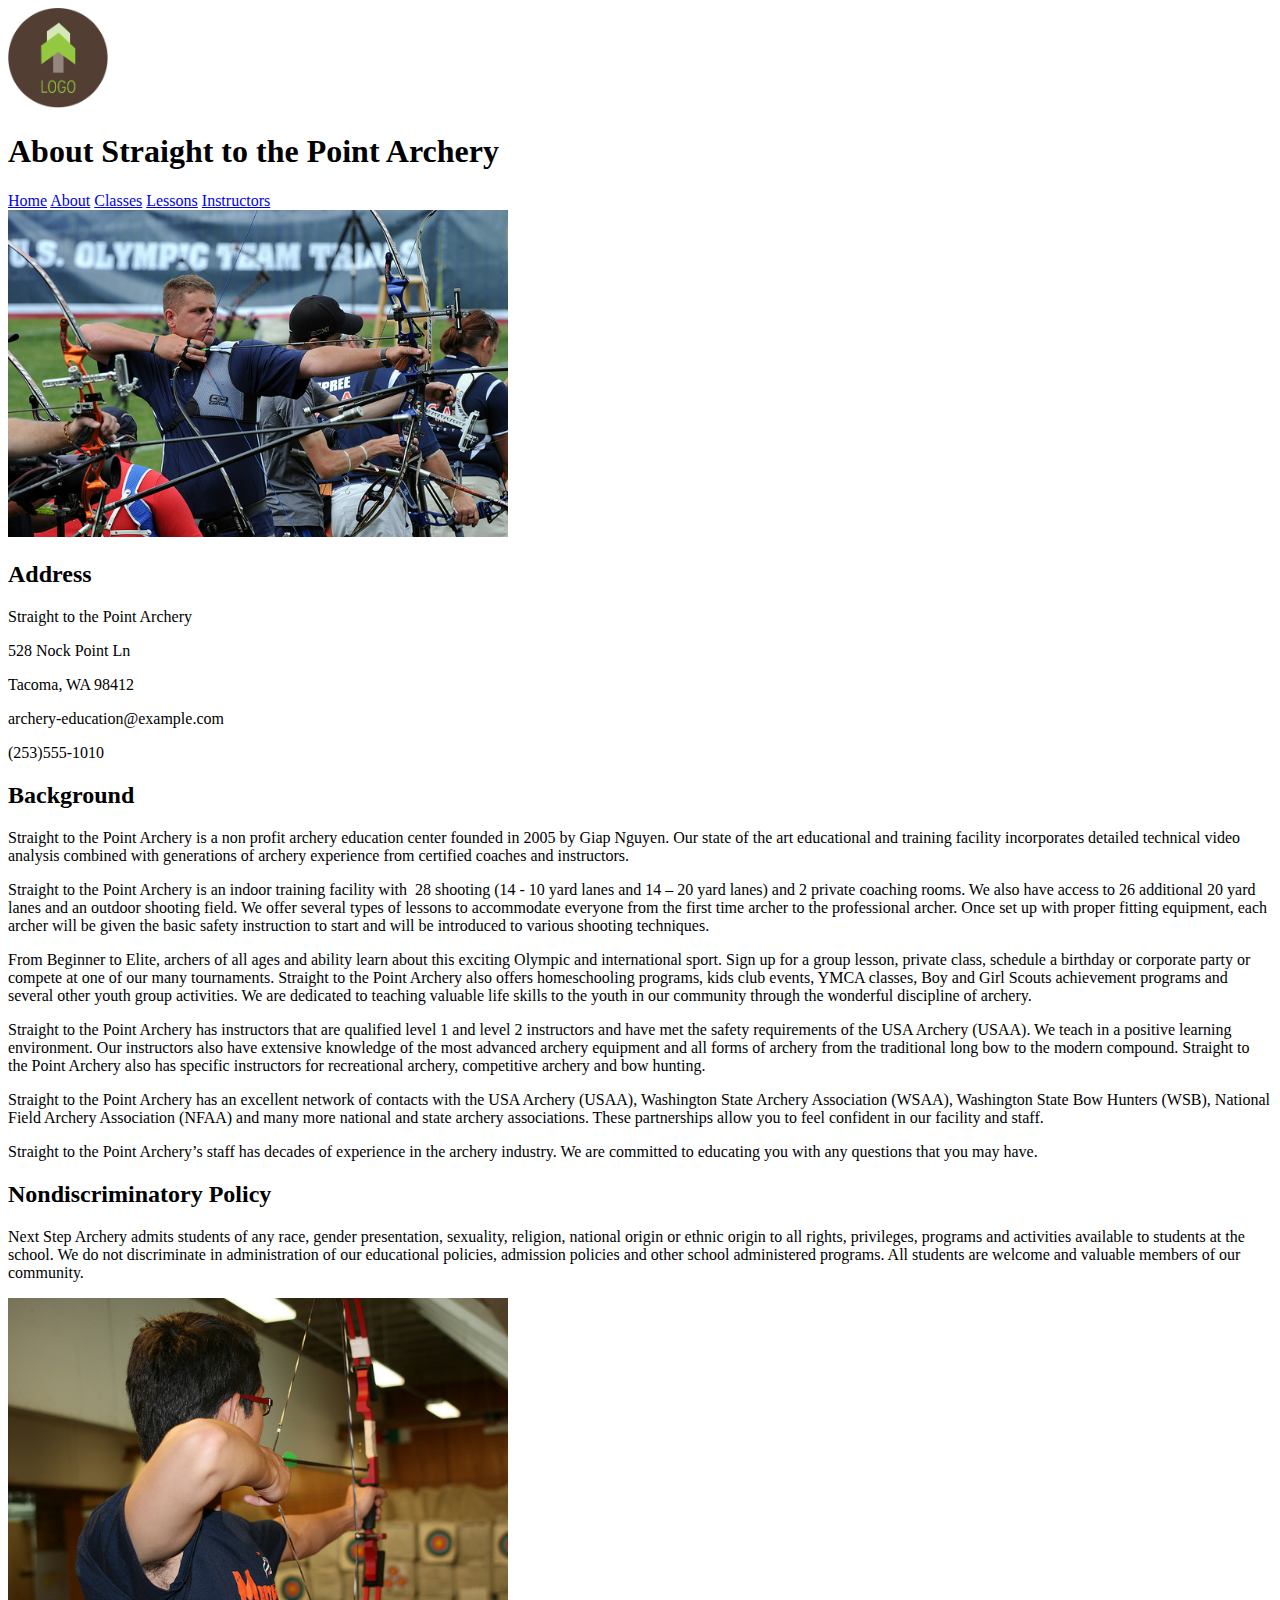
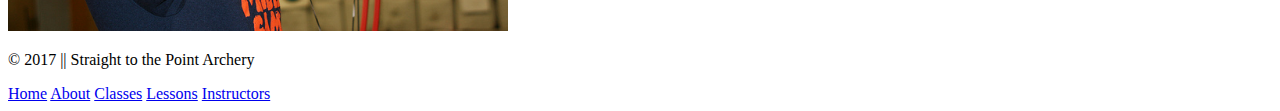
==== about.html @ a4ebd8fe "Resize pics, add style guide" ====
<!DOCTYPE html>
<html lang="en">
<head>
  <meta charset="UTF-8">
  <title>About</title>
  <link rel="stylesheet" type="text/css" href="styles/main.css">
</head>
<body>
  <header>
    <img src="images/logo.jpg" alt="Logo" width="100">
    <h1>About Straight to the Point Archery</h1>
    <nav>
      <a href="index.html">Home</a>
      <a href="about.html">About</a>
      <a href="classes.html">Classes</a>
      <a href="privatelessons.html">Lessons</a>
      <a href="instructors.html">Instructors</a>
    </nav>
  </header>

  <article>
    <img src="images/students-competing.jpg" alt="Students competing" width="500">

    <h2>Address</h2>
    <p>
      Straight to the Point Archery
    </p>
    <p>
      528 Nock Point Ln
    </p>
    <p>
      Tacoma, WA 98412
    </p>
    <p>
      archery-education@example.com
    </p>
    <p>
      (253)555-1010
    </p>
    
    <h2>Background</h2>
    <p>
      Straight to the Point Archery is a non profit archery education center founded in 2005 by Giap Nguyen.
      Our state of the art educational and training facility incorporates detailed technical video analysis combined with generations of archery experience from certified coaches and instructors.
    </p>
    <p>
      Straight to the Point Archery is an indoor training facility with  28 shooting (14 - 10 yard lanes and 14 – 20 yard lanes) and 2 private coaching rooms.
      We also have access to 26 additional 20 yard lanes and an outdoor shooting field.
      We offer several types of lessons to accommodate everyone from the first time archer to the professional archer.
      Once set up with proper fitting equipment, each archer will be given the basic safety instruction to start and will be introduced to various shooting techniques.
    </p>
    <p>
      From Beginner to Elite, archers of all ages and ability learn about this exciting Olympic and international sport.
      Sign up for a group lesson, private class, schedule a birthday or corporate party or compete at one of our many tournaments.
      Straight to the Point Archery also offers homeschooling programs, kids club events, YMCA classes, Boy and Girl Scouts achievement programs and several other youth group activities.
      We are dedicated to teaching valuable life skills to the youth in our community through the wonderful discipline of archery.
    </p>
    <p>
      Straight to the Point Archery has instructors that are qualified level 1 and level 2 instructors and have met the safety requirements of the USA Archery (USAA).
      We teach in a positive learning environment.
      Our instructors also have extensive knowledge of the most advanced archery equipment and all forms of archery from the traditional long bow to the modern compound.
      Straight to the Point Archery also has specific instructors for recreational archery, competitive archery and bow hunting.
    </p>
    <p>
      Straight to the Point Archery has an excellent network of contacts with the USA Archery (USAA), Washington State Archery Association (WSAA), Washington State Bow Hunters (WSB), National Field Archery Association (NFAA) and many more national and state archery associations.
      These partnerships allow you to feel confident in our facility and staff.
    </p>
    <p>
      Straight to the Point Archery’s staff has decades of experience in the archery industry.
      We are committed to educating you with any questions that you may have.
    </p>
    
    <h2>Nondiscriminatory Policy</h2>
    <p>
      Next Step Archery admits students of any race, gender presentation, sexuality, religion, national origin or ethnic origin to all rights, privileges, programs and activities available to students at the school.
      We do not discriminate in administration of our educational policies, admission policies and other school administered programs.
      All students are welcome and valuable members of our community. 
    </p>
    
    <img src="images/lesson2.jpg" alt="Lesson photo 2" width="500">

  </article>

  <footer>
    <p>&copy; 2017 || Straight to the Point Archery</p>
    <nav>
      <a href="index.html">Home</a>
      <a href="about.html">About</a>
      <a href="classes.html">Classes</a>
      <a href="privatelessons.html">Lessons</a>
      <a href="instructors.html">Instructors</a>
    </nav>
  </footer>
</body>
</html>
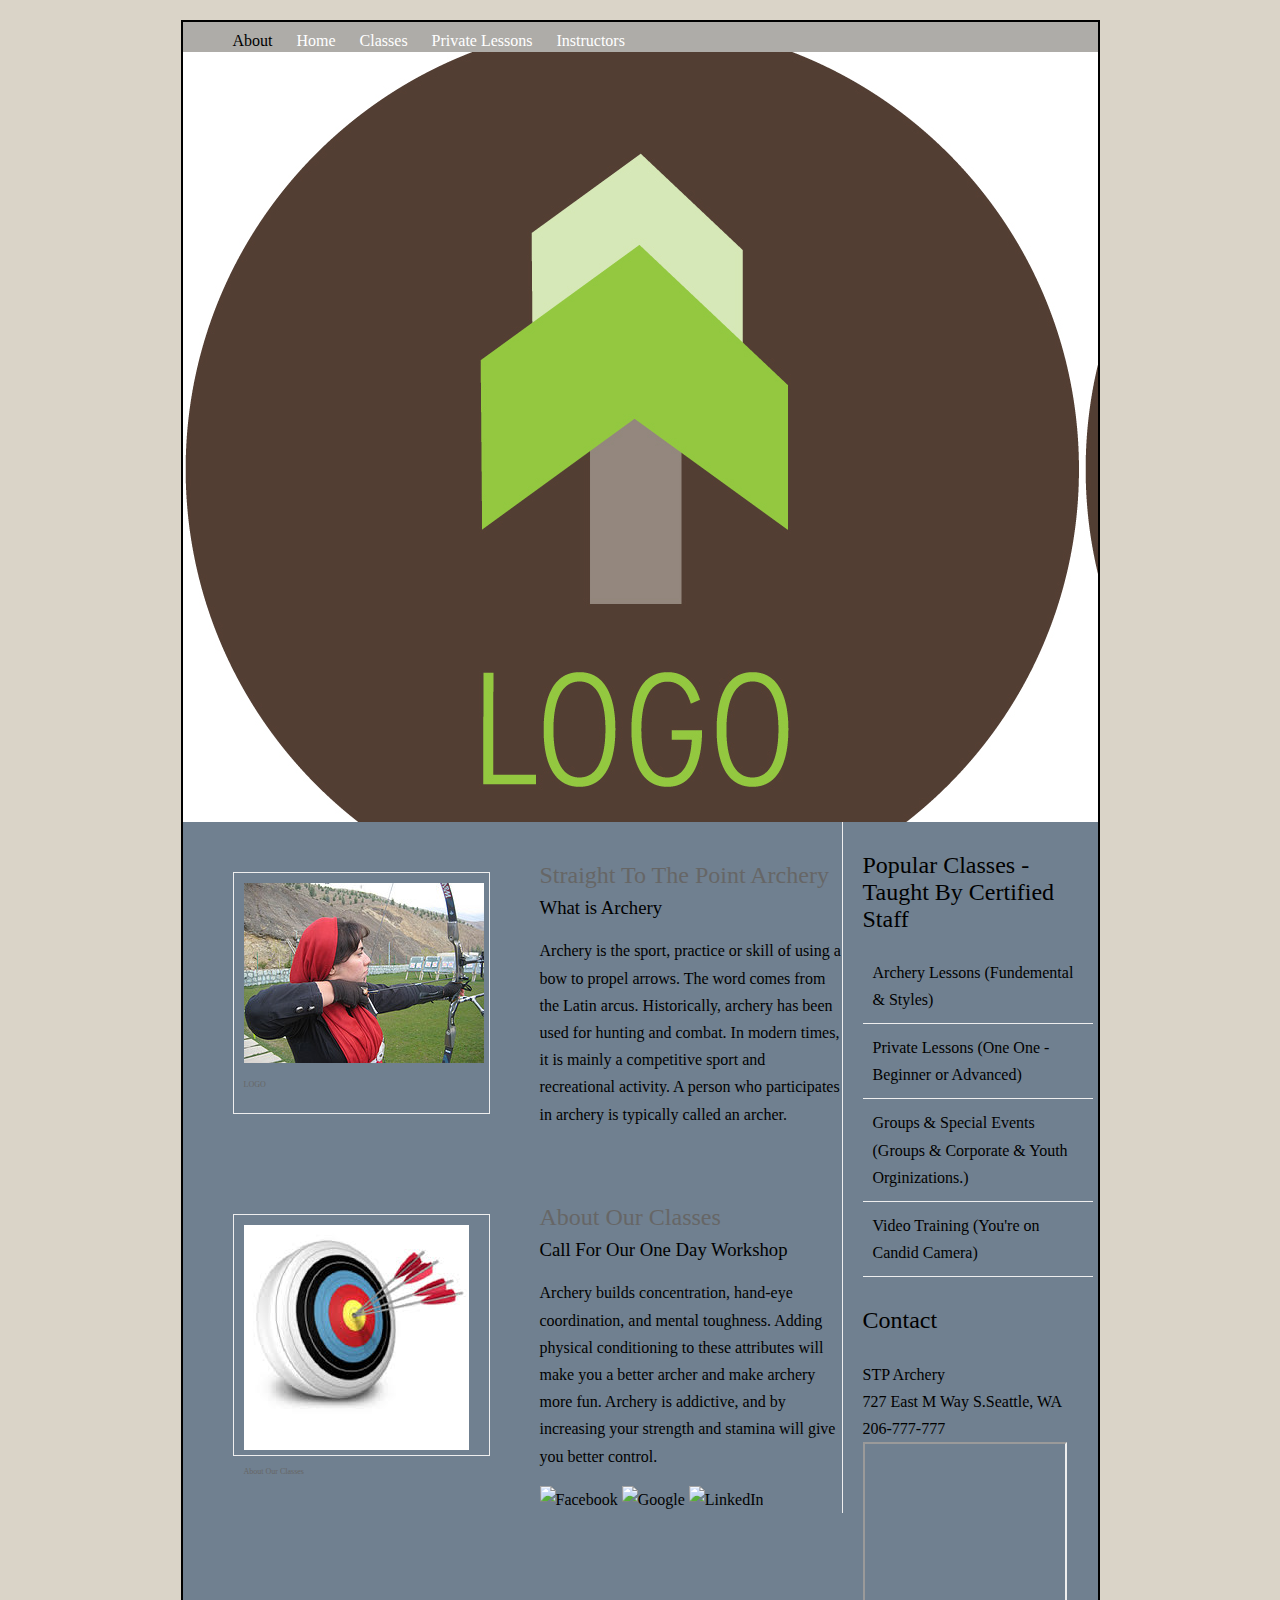
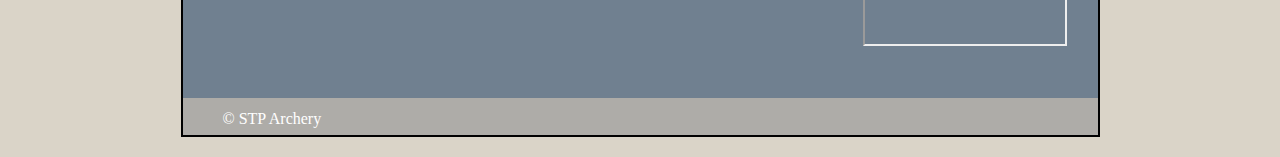
==== commit f8591d95: "updated the about page" ====
--- a/about.html
+++ b/about.html
@@ -1,95 +1,202 @@
 <!DOCTYPE html>
-<html lang="en">
-<head>
-  <meta charset="UTF-8">
-  <title>About</title>
-  <link rel="stylesheet" type="text/css" href="styles/main.css">
-</head>
-<body>
-  <header>
-    <img src="images/logo.jpg" alt="Logo" width="100">
-    <h1>About Straight to the Point Archery</h1>
-    <nav>
-      <a href="index.html">Home</a>
-      <a href="about.html">About</a>
-      <a href="classes.html">Classes</a>
-      <a href="privatelessons.html">Lessons</a>
-      <a href="instructors.html">Instructors</a>
-    </nav>
-  </header>
-
-  <article>
-    <img src="images/students-competing.jpg" alt="Students competing" width="500">
-
-    <h2>Address</h2>
-    <p>
-      Straight to the Point Archery
-    </p>
-    <p>
-      528 Nock Point Ln
-    </p>
-    <p>
-      Tacoma, WA 98412
-    </p>
-    <p>
-      archery-education@example.com
-    </p>
-    <p>
-      (253)555-1010
-    </p>
-    
-    <h2>Background</h2>
-    <p>
-      Straight to the Point Archery is a non profit archery education center founded in 2005 by Giap Nguyen.
-      Our state of the art educational and training facility incorporates detailed technical video analysis combined with generations of archery experience from certified coaches and instructors.
-    </p>
-    <p>
-      Straight to the Point Archery is an indoor training facility with  28 shooting (14 - 10 yard lanes and 14 – 20 yard lanes) and 2 private coaching rooms.
-      We also have access to 26 additional 20 yard lanes and an outdoor shooting field.
-      We offer several types of lessons to accommodate everyone from the first time archer to the professional archer.
-      Once set up with proper fitting equipment, each archer will be given the basic safety instruction to start and will be introduced to various shooting techniques.
-    </p>
-    <p>
-      From Beginner to Elite, archers of all ages and ability learn about this exciting Olympic and international sport.
-      Sign up for a group lesson, private class, schedule a birthday or corporate party or compete at one of our many tournaments.
-      Straight to the Point Archery also offers homeschooling programs, kids club events, YMCA classes, Boy and Girl Scouts achievement programs and several other youth group activities.
-      We are dedicated to teaching valuable life skills to the youth in our community through the wonderful discipline of archery.
-    </p>
-    <p>
-      Straight to the Point Archery has instructors that are qualified level 1 and level 2 instructors and have met the safety requirements of the USA Archery (USAA).
-      We teach in a positive learning environment.
-      Our instructors also have extensive knowledge of the most advanced archery equipment and all forms of archery from the traditional long bow to the modern compound.
-      Straight to the Point Archery also has specific instructors for recreational archery, competitive archery and bow hunting.
-    </p>
-    <p>
-      Straight to the Point Archery has an excellent network of contacts with the USA Archery (USAA), Washington State Archery Association (WSAA), Washington State Bow Hunters (WSB), National Field Archery Association (NFAA) and many more national and state archery associations.
-      These partnerships allow you to feel confident in our facility and staff.
-    </p>
-    <p>
-      Straight to the Point Archery’s staff has decades of experience in the archery industry.
-      We are committed to educating you with any questions that you may have.
-    </p>
-    
-    <h2>Nondiscriminatory Policy</h2>
-    <p>
-      Next Step Archery admits students of any race, gender presentation, sexuality, religion, national origin or ethnic origin to all rights, privileges, programs and activities available to students at the school.
-      We do not discriminate in administration of our educational policies, admission policies and other school administered programs.
-      All students are welcome and valuable members of our community. 
-    </p>
-    
-    <img src="images/lesson2.jpg" alt="Lesson photo 2" width="500">
-
-  </article>
-
-  <footer>
-    <p>&copy; 2017 || Straight to the Point Archery</p>
-    <nav>
-      <a href="index.html">Home</a>
-      <a href="about.html">About</a>
-      <a href="classes.html">Classes</a>
-      <a href="privatelessons.html">Lessons</a>
-      <a href="instructors.html">Instructors</a>
-    </nav>
-  </footer>
-</body>
-</html>
+<html>
+	<head>
+		<title>HTML5 About </title>
+		<style type="text/css">
+			header, section, footer, aside, nav, article, figure, figcaption {
+				display: block;}
+			body {
+				color: #666666;
+				background-color: #dad4c8;
+				
+				background-position: center;
+				font-family: Georgia, Times, serif;
+				line-height: 1.7em;
+				margin: 0px;}
+			.wrapper {
+				width: 915px;
+				margin: 20px auto 20px auto;
+				border: 2px solid #000000;
+				background-color: 	#708090;}
+			
+			
+			header {
+				width: auto;
+				height: 800px;
+				
+				background-image: url("images/logo.jpg");
+				}
+			
+			p { color:#000000 }
+			
+			
+			h1 {
+				text-indent: -9999px;
+				width: 940px;
+				height: 130px;
+				margin: 0px;}
+			nav, footer {
+				clear: both;
+				color: #ffffff;
+				background-color: #aeaca8;
+				height: 30px;}
+			nav ul {
+				margin: 0px;
+				padding: 5px 0px 5px 50px;}
+			nav li {
+				display: inline;
+				margin-right: 20px;}
+			nav li a {
+				color: #ffffff;}
+			nav li a:hover, nav li a.current {
+				color: #000000;}
+			section.courses {
+				float: left;
+				width: 659px;
+				border-right: 1px solid #eeeeee;}
+			article {
+				clear: both;
+				overflow: auto;
+				width: 100%;}
+			hgroup {
+				margin-top: 40px;}
+			figure {
+				float: left;
+				width: 235px;
+				height: 220px;
+				padding: 10px;
+				margin: 50px;
+				border: 1px solid #eeeeee;}
+			figcaption {
+				font-size: 50%;
+				text-align: left;}
+			aside {
+				width: 230px;
+				float: left;
+				padding: 0px 0px 0px 20px;}
+			aside section a {
+				display: block;
+				padding: 10px;
+				border-bottom: 1px solid #eeeeee;}
+			aside section a:hover {
+				color: #000000;
+				background-color: #efefef;}
+			a {
+				color: #000000;
+				text-decoration: none;}
+			h1, h2, h3 {
+				font-weight: normal;}
+			h2 {
+				margin: 10px 0px 5px 0px;
+				padding: 0px;}
+			h3 {
+				margin: 0px 0px 10px 0px;
+				color: #000000;}
+			aside h2 {
+				padding: 20px 0px 10px 0px;
+				color: #000000;}
+			footer {
+				font-size: 100%;
+				padding: 7px 10px 0px 40px;}
+		</style>
+		
+		<script src="http://html5shiv.googlecode.com/svn/trunk/html5.js"></script>
+		
+	</head>
+	<body>
+		<div class="wrapper">
+			<header>
+				<nav>
+					<ul>
+						<li><a href="" class="current">About</a></li>
+						<li><a href="index.html">Home</a></li>
+						<li><a href="classes.html">Classes</a></li>
+						<li><a href="privatelessons.html">Private Lessons</a></li>
+						<li><a href="instructors.html">Instructors</a></li>
+					</ul>
+				</nav>
+			</header>
+			<section class="courses">
+				<article>
+					<figure>
+						
+						
+					<img src="images/amy-smith-instructor.jpg" alt="amy" />
+
+				
+					
+						<figcaption>LOGO</figcaption>
+					</figure>
+					<hgroup>
+						<h2>Straight To The Point Archery</h2>
+						<h3>What is Archery</h3>
+					</hgroup>
+					<p>   Archery is the sport, practice or skill of using a bow to propel arrows. The word comes from the Latin arcus. Historically, archery has been used for hunting and combat. In modern times, it is mainly a competitive sport and recreational activity. A person who participates in archery is typically called an archer.</p>
+				</article>    
+				<article>
+					<figure>
+						<img src="images/target.jpg" alt="target" />
+						<figcaption>About Our Classes</figcaption>
+					</figure>
+					<hgroup>
+						<h2>About Our Classes</h2>
+						<h3>Call For Our One Day Workshop</h3>
+					</hgroup>
+					<p>   Archery builds concentration, hand-eye coordination, and mental toughness. Adding physical conditioning to these attributes will make you a better archer and make archery more fun.
+						Archery is addictive, and by increasing your strength and stamina will give you better control.</p>
+									
+					<!-- Facebook -->
+
+					<a href="http://www.facebook.com/sharer.php?u=https://simplesharebuttons.com" target="_blank">
+						<img src="https://simplesharebuttons.com/images/somacro/facebook.png" alt="Facebook" />
+					</a>
+
+								<!-- Google+ -->
+
+					<a href="https://plus.google.com/share?url=https://simplesharebuttons.com" target="_blank">
+
+					<img src="https://simplesharebuttons.com/images/somacro/google.png" alt="Google" />
+
+					</a>
+								<!-- LinkedIn -->
+
+					<a href="http://www.linkedin.com/shareArticle?mini=true&amp;url=https://simplesharebuttons.com" target="_blank">
+
+					<img src="https://simplesharebuttons.com/images/somacro/linkedin.png" alt="LinkedIn" />
+
+					</a>
+				
+				</article>    
+			</section>
+			<aside>
+				<section class="popular-Classes">
+					<h2>Popular Classes - Taught By Certified Staff</h2>
+					<a href="">Archery Lessons (Fundemental & Styles)</a>
+					<a href="">Private Lessons (One One - Beginner or Advanced)</a>
+					<a href="">Groups & Special Events (Groups & Corporate & Youth Orginizations.)</a>
+					<a href="">Video Training (You're on Candid Camera)</a>
+				</section>
+				<section class="contact-details">
+					<h2>Contact</h2>
+					<p>STP Archery<br />
+						727 East M Way S.Seattle, WA 
+						206-777-777<br />
+					
+					<iframe src="https://www.google.com/maps/embed?pb=!1m18!1m12!1m3!1d43086.37397309853!2d-122.31384661386426!3d47.550306635313724!2m3!1f0!2f0!3f0!3m2!1i1024!2i768!4f13.1!3m3!1m2!1s0x5490418b1a531ff9%3A0x75896ca9d8228814!2sE+Marginal+Way+S%2C+Washington!5e0!3m2!1sen!2sus!4v1512533317559" width="200" height="200" frameborder="1" style="border:2" allowfullscreen></iframe>
+					
+						  </br>
+						  
+						<br></p>			
+			
+				
+				
+				</section>
+			</aside>
+			<footer>
+					
+		
+				&copy; STP Archery
+			</footer>
+		</div><!-- .wrapper -->
+	</body>
+</html>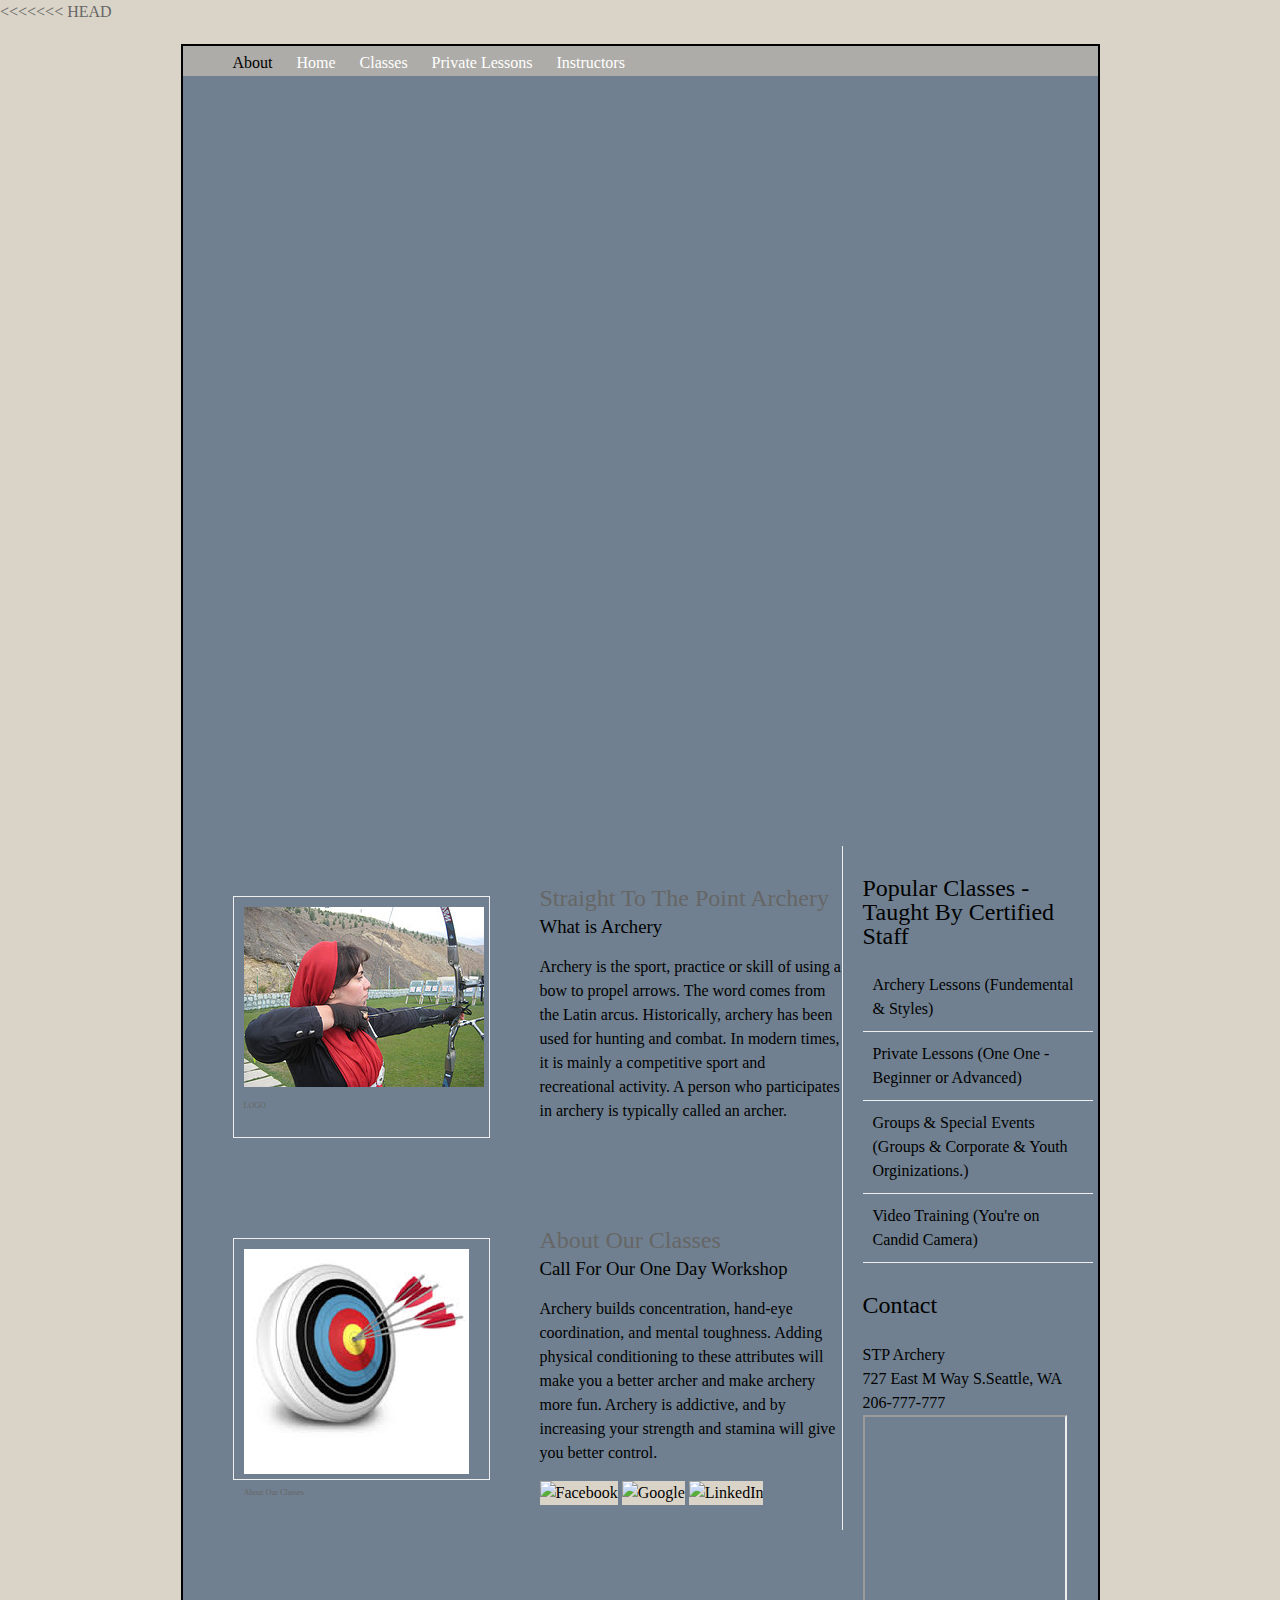
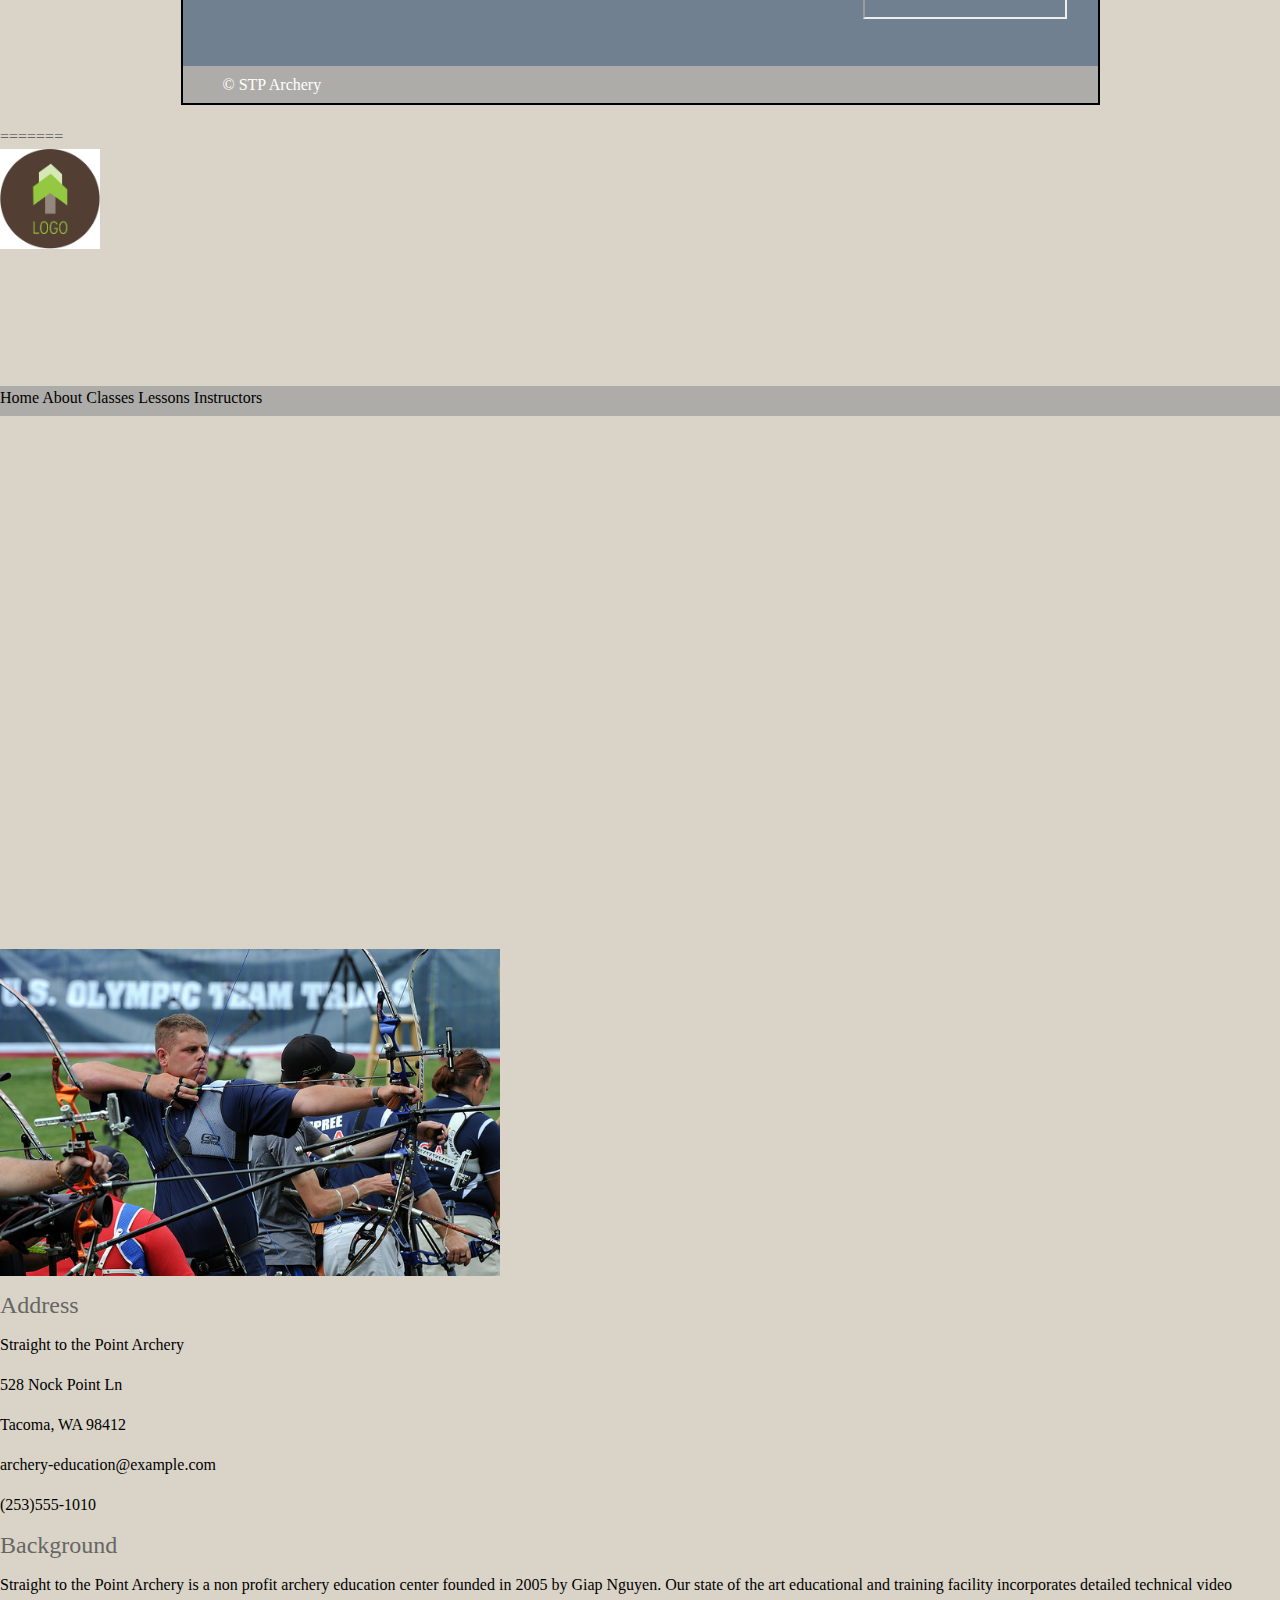
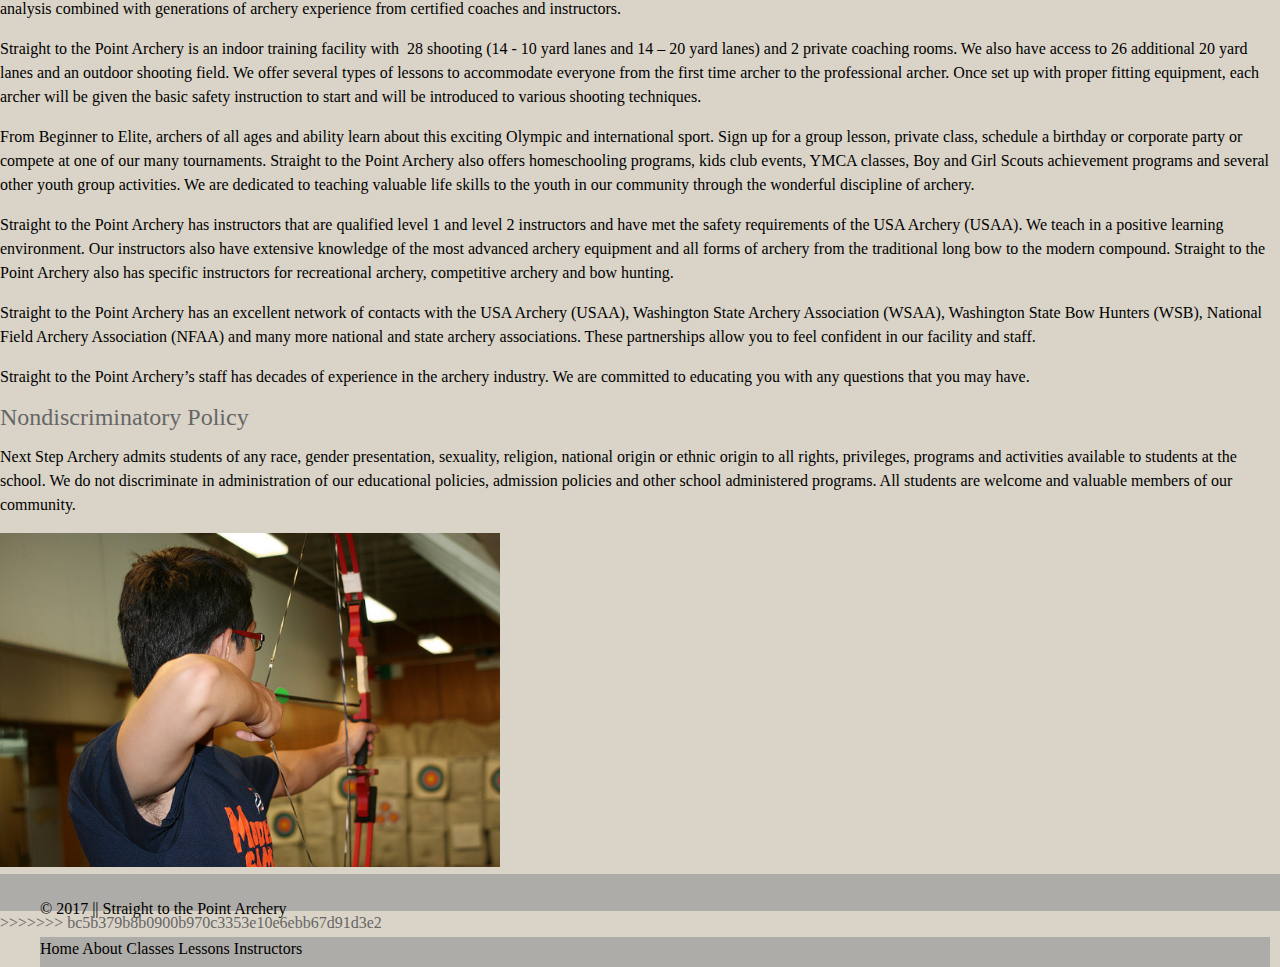
==== commit c5a035ae: "update file" ====
--- a/about.html
+++ b/about.html
@@ -1,4 +1,5 @@
 <!DOCTYPE html>
+<<<<<<< HEAD
 <html>
 	<head>
 		<title>HTML5 About </title>
@@ -199,4 +200,100 @@
 			</footer>
 		</div><!-- .wrapper -->
 	</body>
-</html>+</html>
+=======
+<html lang="en">
+<head>
+  <meta charset="UTF-8">
+  <title>About</title>
+  <link rel="stylesheet" type="text/css" href="styles/main.css">
+</head>
+<body>
+  <header>
+    <img src="images/logo.jpg" alt="Logo" width="100">
+    <h1>About Straight to the Point Archery</h1>
+    <nav>
+      <a href="index.html">Home</a>
+      <a href="about.html">About</a>
+      <a href="classes.html">Classes</a>
+      <a href="privatelessons.html">Lessons</a>
+      <a href="instructors.html">Instructors</a>
+    </nav>
+  </header>
+
+  <article>
+    <img src="images/students-competing.jpg" alt="Students competing" width="500">
+
+    <h2>Address</h2>
+    <p>
+      Straight to the Point Archery
+    </p>
+    <p>
+      528 Nock Point Ln
+    </p>
+    <p>
+      Tacoma, WA 98412
+    </p>
+    <p>
+      archery-education@example.com
+    </p>
+    <p>
+      (253)555-1010
+    </p>
+    
+    <h2>Background</h2>
+    <p>
+      Straight to the Point Archery is a non profit archery education center founded in 2005 by Giap Nguyen.
+      Our state of the art educational and training facility incorporates detailed technical video analysis combined with generations of archery experience from certified coaches and instructors.
+    </p>
+    <p>
+      Straight to the Point Archery is an indoor training facility with  28 shooting (14 - 10 yard lanes and 14 – 20 yard lanes) and 2 private coaching rooms.
+      We also have access to 26 additional 20 yard lanes and an outdoor shooting field.
+      We offer several types of lessons to accommodate everyone from the first time archer to the professional archer.
+      Once set up with proper fitting equipment, each archer will be given the basic safety instruction to start and will be introduced to various shooting techniques.
+    </p>
+    <p>
+      From Beginner to Elite, archers of all ages and ability learn about this exciting Olympic and international sport.
+      Sign up for a group lesson, private class, schedule a birthday or corporate party or compete at one of our many tournaments.
+      Straight to the Point Archery also offers homeschooling programs, kids club events, YMCA classes, Boy and Girl Scouts achievement programs and several other youth group activities.
+      We are dedicated to teaching valuable life skills to the youth in our community through the wonderful discipline of archery.
+    </p>
+    <p>
+      Straight to the Point Archery has instructors that are qualified level 1 and level 2 instructors and have met the safety requirements of the USA Archery (USAA).
+      We teach in a positive learning environment.
+      Our instructors also have extensive knowledge of the most advanced archery equipment and all forms of archery from the traditional long bow to the modern compound.
+      Straight to the Point Archery also has specific instructors for recreational archery, competitive archery and bow hunting.
+    </p>
+    <p>
+      Straight to the Point Archery has an excellent network of contacts with the USA Archery (USAA), Washington State Archery Association (WSAA), Washington State Bow Hunters (WSB), National Field Archery Association (NFAA) and many more national and state archery associations.
+      These partnerships allow you to feel confident in our facility and staff.
+    </p>
+    <p>
+      Straight to the Point Archery’s staff has decades of experience in the archery industry.
+      We are committed to educating you with any questions that you may have.
+    </p>
+    
+    <h2>Nondiscriminatory Policy</h2>
+    <p>
+      Next Step Archery admits students of any race, gender presentation, sexuality, religion, national origin or ethnic origin to all rights, privileges, programs and activities available to students at the school.
+      We do not discriminate in administration of our educational policies, admission policies and other school administered programs.
+      All students are welcome and valuable members of our community. 
+    </p>
+    
+    <img src="images/lesson2.jpg" alt="Lesson photo 2" width="500">
+
+  </article>
+
+  <footer>
+    <p>&copy; 2017 || Straight to the Point Archery</p>
+    <nav>
+      <a href="index.html">Home</a>
+      <a href="about.html">About</a>
+      <a href="classes.html">Classes</a>
+      <a href="privatelessons.html">Lessons</a>
+      <a href="instructors.html">Instructors</a>
+    </nav>
+  </footer>
+</body>
+</html>
+>>>>>>> bc5b379b8b0900b970c3353e10e6ebb67d91d3e2
--- a/styles/main.css
+++ b/styles/main.css
@@ -0,0 +1,159 @@
+/**
+David 's works : move Walt 's style guide to main.css page
+**/
+
+/** main style that will affect to all the page **/
+header, section, footer, aside, nav, article, figure, figcaption 
+{
+    display: block;
+}
+
+body 
+{
+  color: #666666;
+  background-color: #dad4c8;
+  background-position: center;
+  font-family: Georgia, Times, serif;
+  line-height: 1.5em;
+  margin: 0px;}
+
+.wrapper 
+{
+  width: 915px;
+  margin: 20px auto 20px auto;
+  border: 2px solid #000000;
+  background-color: 	#708090;
+}
+
+header 
+{
+  background-image: url("images/logo.jpg");
+}
+			
+p 
+{ 
+  color:#000000 
+}
+			
+h1 {
+  text-indent: -9999px;
+  width: 940px;
+  height: 130px;
+  margin: 0px;
+}
+nav, footer 
+{
+  clear: both;
+  color: #ffffff;
+  background-color: #aeaca8;
+  height: 30px;
+}
+
+nav ul 
+{
+  margin: 0px;
+  padding: 5px 0px 5px 50px;
+}
+nav li 
+{
+  display: inline;
+  margin-right: 20px;
+}
+			
+nav li a 
+{
+  color: #ffffff;
+}
+
+nav li a:hover, nav li a.current 
+{
+   color: #000000;
+}
+
+section.courses 
+{
+   float: left;
+   width: 659px;
+   border-right: 1px solid #eeeeee;
+}
+			
+article {
+   clear: both;
+   overflow: auto;
+   width: 100%;
+}
+			
+hgroup {
+   margin-top: 40px;
+}
+			
+figure {
+   float: left;
+   width: 235px;
+   height: 220px;
+   padding: 10px;
+   margin: 50px;
+   border: 1px solid #eeeeee;
+}
+
+figcaption {
+   font-size: 50%;
+   text-align: left;
+}
+
+aside {
+   width: 230px;
+   float: left;
+   padding: 0px 0px 0px 20px;
+}
+
+aside section a {		
+  display: block;
+  padding: 10px;
+  border-bottom: 1px solid #eeeeee;
+}
+
+aside section a:hover {
+  color: #000000;
+  background-color: #efefef;
+}
+
+a {
+  color: #000000;
+  text-decoration: none;
+}
+
+h1, h2, h3 {
+  font-weight: normal;
+}
+
+h2 {
+  margin: 10px 0px 5px 0px;
+  padding: 0px;
+}
+
+h3 {
+ margin: 0px 0px 10px 0px;
+ color: #000000;
+}
+
+aside h2 {
+  padding: 20px 0px 10px 0px;
+  color: #000000;
+}
+			
+footer {
+  font-size: 100%;
+  padding: 7px 10px 0px 40px;
+} 
+
+/**add image background color**/
+img {
+  background-color:#dad4c8 ;
+}
+
+
+
+
+
+
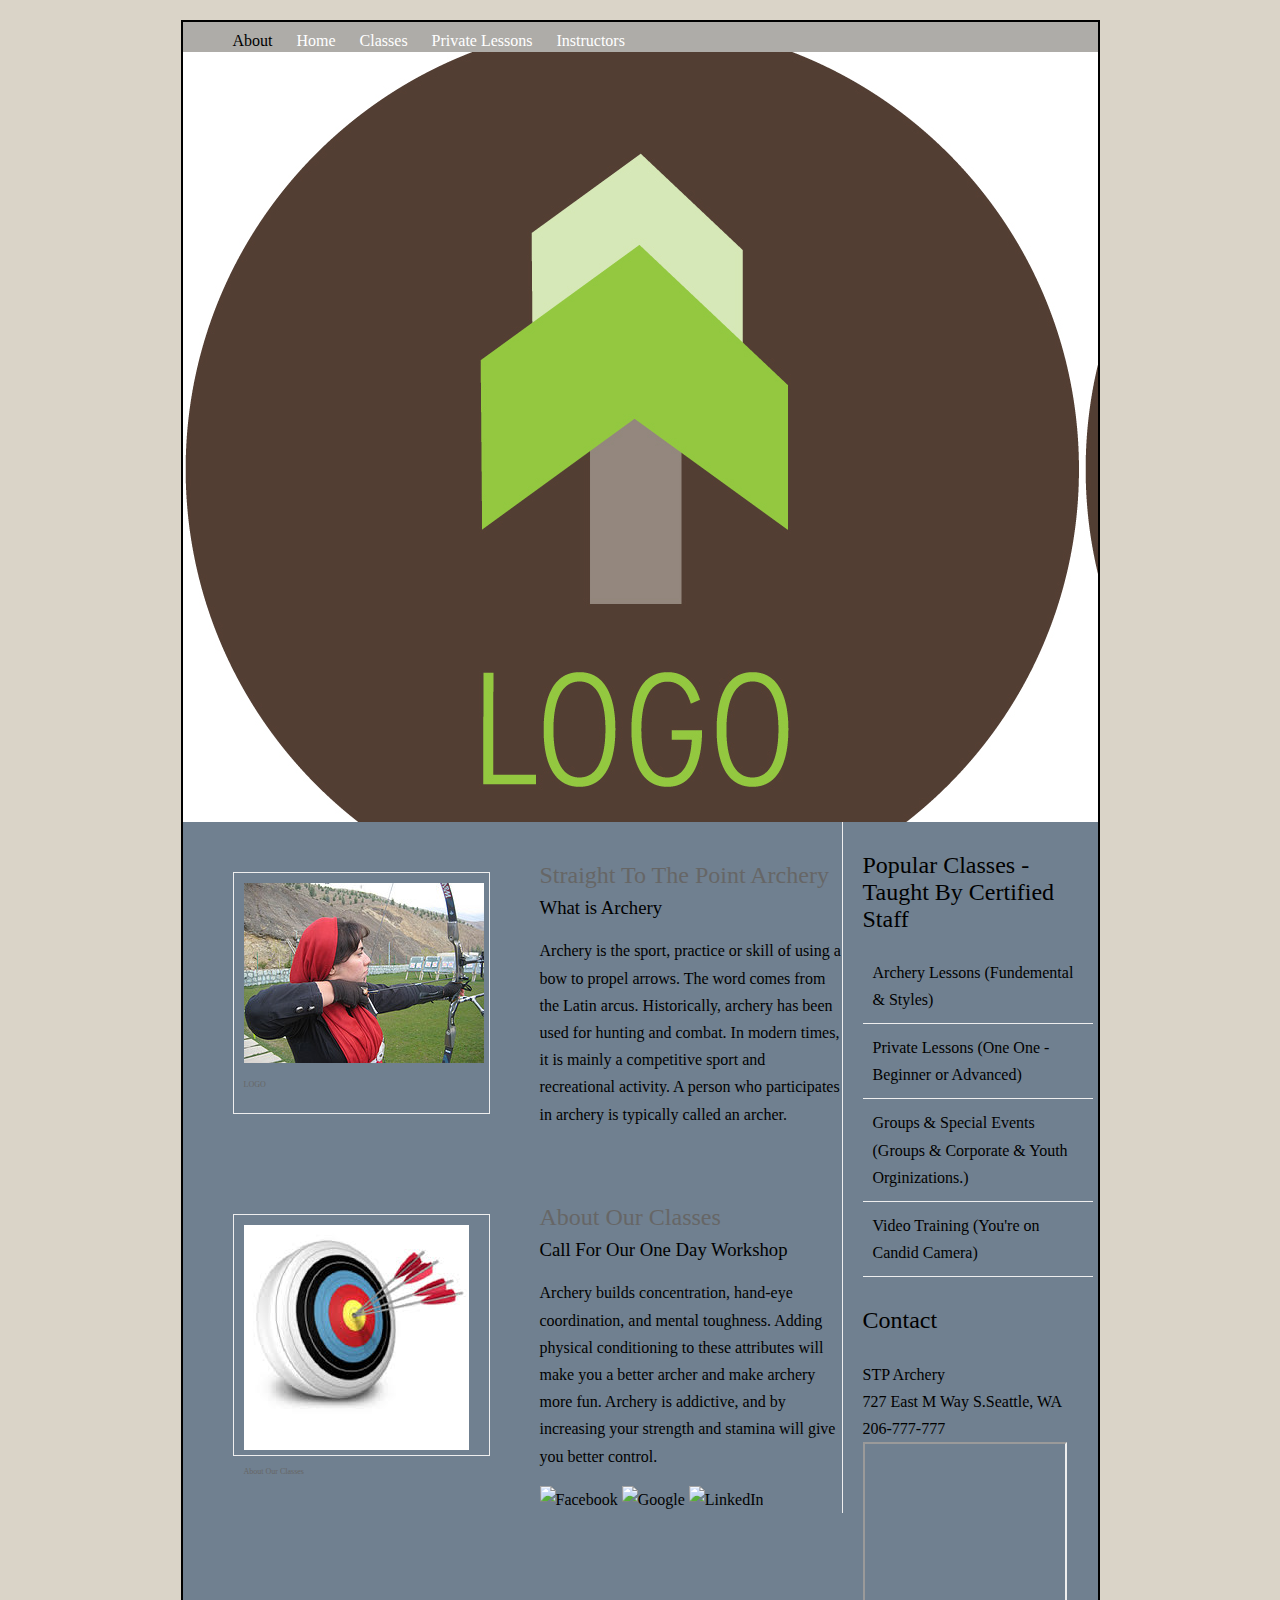
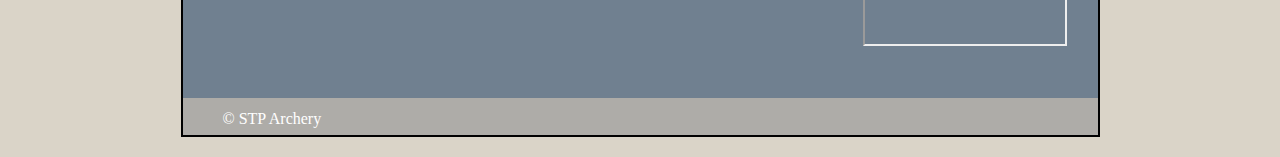
==== commit 86fdfe8e: "Resolve merge conflict, deleted bottom verison of file" ====
--- a/about.html
+++ b/about.html
@@ -1,5 +1,4 @@
 <!DOCTYPE html>
-<<<<<<< HEAD
 <html>
 	<head>
 		<title>HTML5 About </title>
@@ -201,99 +200,3 @@
 		</div><!-- .wrapper -->
 	</body>
 </html>
-=======
-<html lang="en">
-<head>
-  <meta charset="UTF-8">
-  <title>About</title>
-  <link rel="stylesheet" type="text/css" href="styles/main.css">
-</head>
-<body>
-  <header>
-    <img src="images/logo.jpg" alt="Logo" width="100">
-    <h1>About Straight to the Point Archery</h1>
-    <nav>
-      <a href="index.html">Home</a>
-      <a href="about.html">About</a>
-      <a href="classes.html">Classes</a>
-      <a href="privatelessons.html">Lessons</a>
-      <a href="instructors.html">Instructors</a>
-    </nav>
-  </header>
-
-  <article>
-    <img src="images/students-competing.jpg" alt="Students competing" width="500">
-
-    <h2>Address</h2>
-    <p>
-      Straight to the Point Archery
-    </p>
-    <p>
-      528 Nock Point Ln
-    </p>
-    <p>
-      Tacoma, WA 98412
-    </p>
-    <p>
-      archery-education@example.com
-    </p>
-    <p>
-      (253)555-1010
-    </p>
-    
-    <h2>Background</h2>
-    <p>
-      Straight to the Point Archery is a non profit archery education center founded in 2005 by Giap Nguyen.
-      Our state of the art educational and training facility incorporates detailed technical video analysis combined with generations of archery experience from certified coaches and instructors.
-    </p>
-    <p>
-      Straight to the Point Archery is an indoor training facility with  28 shooting (14 - 10 yard lanes and 14 – 20 yard lanes) and 2 private coaching rooms.
-      We also have access to 26 additional 20 yard lanes and an outdoor shooting field.
-      We offer several types of lessons to accommodate everyone from the first time archer to the professional archer.
-      Once set up with proper fitting equipment, each archer will be given the basic safety instruction to start and will be introduced to various shooting techniques.
-    </p>
-    <p>
-      From Beginner to Elite, archers of all ages and ability learn about this exciting Olympic and international sport.
-      Sign up for a group lesson, private class, schedule a birthday or corporate party or compete at one of our many tournaments.
-      Straight to the Point Archery also offers homeschooling programs, kids club events, YMCA classes, Boy and Girl Scouts achievement programs and several other youth group activities.
-      We are dedicated to teaching valuable life skills to the youth in our community through the wonderful discipline of archery.
-    </p>
-    <p>
-      Straight to the Point Archery has instructors that are qualified level 1 and level 2 instructors and have met the safety requirements of the USA Archery (USAA).
-      We teach in a positive learning environment.
-      Our instructors also have extensive knowledge of the most advanced archery equipment and all forms of archery from the traditional long bow to the modern compound.
-      Straight to the Point Archery also has specific instructors for recreational archery, competitive archery and bow hunting.
-    </p>
-    <p>
-      Straight to the Point Archery has an excellent network of contacts with the USA Archery (USAA), Washington State Archery Association (WSAA), Washington State Bow Hunters (WSB), National Field Archery Association (NFAA) and many more national and state archery associations.
-      These partnerships allow you to feel confident in our facility and staff.
-    </p>
-    <p>
-      Straight to the Point Archery’s staff has decades of experience in the archery industry.
-      We are committed to educating you with any questions that you may have.
-    </p>
-    
-    <h2>Nondiscriminatory Policy</h2>
-    <p>
-      Next Step Archery admits students of any race, gender presentation, sexuality, religion, national origin or ethnic origin to all rights, privileges, programs and activities available to students at the school.
-      We do not discriminate in administration of our educational policies, admission policies and other school administered programs.
-      All students are welcome and valuable members of our community. 
-    </p>
-    
-    <img src="images/lesson2.jpg" alt="Lesson photo 2" width="500">
-
-  </article>
-
-  <footer>
-    <p>&copy; 2017 || Straight to the Point Archery</p>
-    <nav>
-      <a href="index.html">Home</a>
-      <a href="about.html">About</a>
-      <a href="classes.html">Classes</a>
-      <a href="privatelessons.html">Lessons</a>
-      <a href="instructors.html">Instructors</a>
-    </nav>
-  </footer>
-</body>
-</html>
->>>>>>> bc5b379b8b0900b970c3353e10e6ebb67d91d3e2
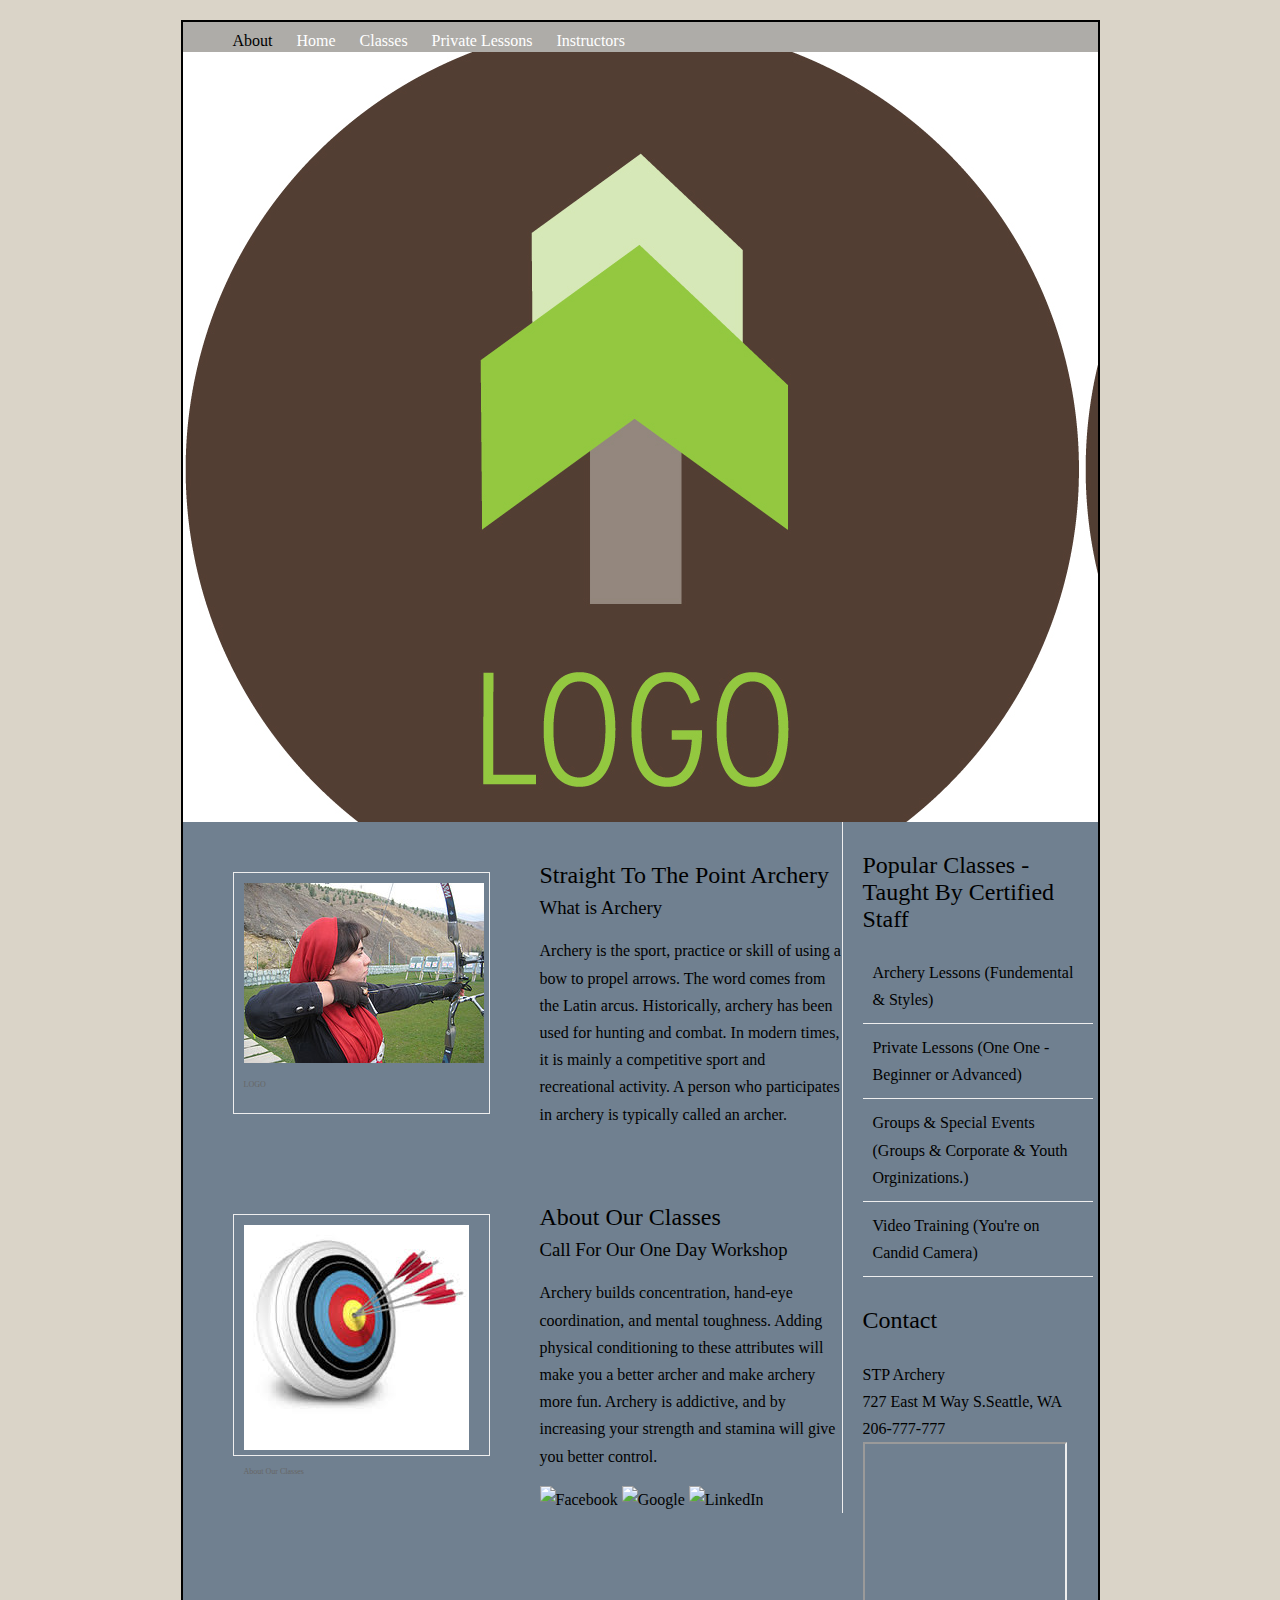
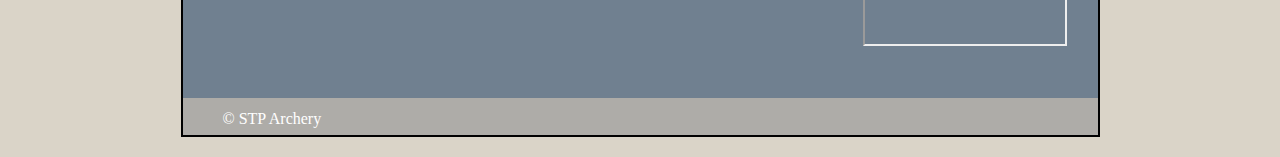
==== commit 56944ccc: "updated the about page" ====
--- a/about.html
+++ b/about.html
@@ -1,10 +1,13 @@
 <!DOCTYPE html>
+
 <html>
 	<head>
 		<title>HTML5 About </title>
 		<style type="text/css">
-			header, section, footer, aside, nav, article, figure, figcaption {
-				display: block;}
+		header, section, footer, aside, nav, article, figure, figcaption {
+				display: block;
+				
+				}
 			body {
 				color: #666666;
 				background-color: #dad4c8;
@@ -20,18 +23,15 @@
 				background-color: 	#708090;}
 			
 			
-			header {
-				width: auto;
-				height: 800px;
-				
-				background-image: url("images/logo.jpg");
+			
+			header {width: auto;
+					height: 800px;
+					background-image: url("images/logo.jpg");
 				}
 			
 			p { color:#000000 }
 			
-			
-			h1 {
-				text-indent: -9999px;
+			h1 {text-indent: -9999px;
 				width: 940px;
 				height: 130px;
 				margin: 0px;}
@@ -85,7 +85,8 @@
 				color: #000000;
 				text-decoration: none;}
 			h1, h2, h3 {
-				font-weight: normal;}
+				font-weight: normal;
+				color: #000000}
 			h2 {
 				margin: 10px 0px 5px 0px;
 				padding: 0px;}
@@ -98,6 +99,7 @@
 			footer {
 				font-size: 100%;
 				padding: 7px 10px 0px 40px;}
+		
 		</style>
 		
 		<script src="http://html5shiv.googlecode.com/svn/trunk/html5.js"></script>
@@ -187,9 +189,6 @@
 						  </br>
 						  
 						<br></p>			
-			
-				
-				
 				</section>
 			</aside>
 			<footer>
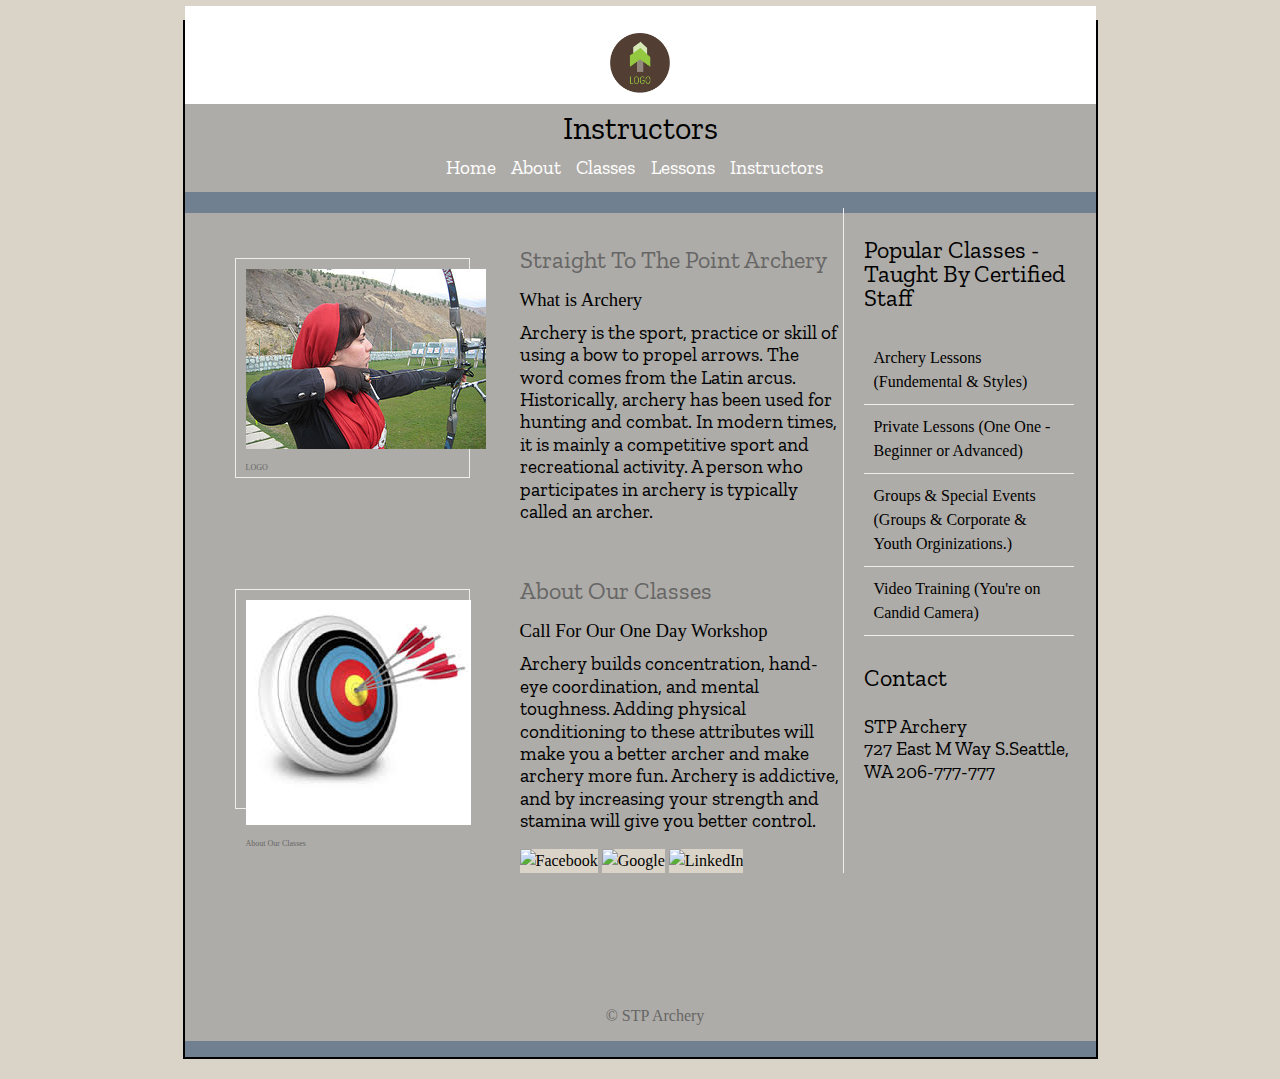
==== commit db39f5bc: "s" ====
--- a/about.html
+++ b/about.html
@@ -1,127 +1,33 @@
 <!DOCTYPE html>
-
 <html>
 	<head>
 		<title>HTML5 About </title>
-		<style type="text/css">
-		header, section, footer, aside, nav, article, figure, figcaption {
-				display: block;
-				
-				}
-			body {
-				color: #666666;
-				background-color: #dad4c8;
-				
-				background-position: center;
-				font-family: Georgia, Times, serif;
-				line-height: 1.7em;
-				margin: 0px;}
-			.wrapper {
-				width: 915px;
-				margin: 20px auto 20px auto;
-				border: 2px solid #000000;
-				background-color: 	#708090;}
-			
-			
-			
-			header {width: auto;
-					height: 800px;
-					background-image: url("images/logo.jpg");
-				}
-			
-			p { color:#000000 }
-			
-			h1 {text-indent: -9999px;
-				width: 940px;
-				height: 130px;
-				margin: 0px;}
-			nav, footer {
-				clear: both;
-				color: #ffffff;
-				background-color: #aeaca8;
-				height: 30px;}
-			nav ul {
-				margin: 0px;
-				padding: 5px 0px 5px 50px;}
-			nav li {
-				display: inline;
-				margin-right: 20px;}
-			nav li a {
-				color: #ffffff;}
-			nav li a:hover, nav li a.current {
-				color: #000000;}
-			section.courses {
-				float: left;
-				width: 659px;
-				border-right: 1px solid #eeeeee;}
-			article {
-				clear: both;
-				overflow: auto;
-				width: 100%;}
-			hgroup {
-				margin-top: 40px;}
-			figure {
-				float: left;
-				width: 235px;
-				height: 220px;
-				padding: 10px;
-				margin: 50px;
-				border: 1px solid #eeeeee;}
-			figcaption {
-				font-size: 50%;
-				text-align: left;}
-			aside {
-				width: 230px;
-				float: left;
-				padding: 0px 0px 0px 20px;}
-			aside section a {
-				display: block;
-				padding: 10px;
-				border-bottom: 1px solid #eeeeee;}
-			aside section a:hover {
-				color: #000000;
-				background-color: #efefef;}
-			a {
-				color: #000000;
-				text-decoration: none;}
-			h1, h2, h3 {
-				font-weight: normal;
-				color: #000000}
-			h2 {
-				margin: 10px 0px 5px 0px;
-				padding: 0px;}
-			h3 {
-				margin: 0px 0px 10px 0px;
-				color: #000000;}
-			aside h2 {
-				padding: 20px 0px 10px 0px;
-				color: #000000;}
-			footer {
-				font-size: 100%;
-				padding: 7px 10px 0px 40px;}
-		
-		</style>
-		
+        <link rel="stylesheet" type="text/css" href="styles/meyer-reset.css">
+        <link rel="stylesheet" type="text/css" href="https://fonts.googleapis.com/css?family=Zilla%20Slab">	
 		<script src="http://html5shiv.googlecode.com/svn/trunk/html5.js"></script>
-		
+		<link rel="stylesheet" type="text/css" href="styles/main.css">
 	</head>
 	<body>
 		<div class="wrapper">
-			<header>
-				<nav>
-					<ul>
-						<li><a href="" class="current">About</a></li>
-						<li><a href="index.html">Home</a></li>
-						<li><a href="classes.html">Classes</a></li>
-						<li><a href="privatelessons.html">Private Lessons</a></li>
-						<li><a href="instructors.html">Instructors</a></li>
-					</ul>
-				</nav>
-			</header>
+          <header class="logo">
+                <a href="index.html">
+                  <img src="images/logo.jpg" alt="Logo" width="60" class="navlogo">
+                </a>
+              </header>
+
+              <header>
+                <h1>Instructors</h1>
+                <nav>
+                  <a href="index.html">Home</a>
+                  <a href="about.html">About</a>
+                  <a href="classes.html">Classes</a>
+                  <a href="privatelessons.html">Lessons</a>
+                  <a href="instructors.html">Instructors</a>
+                </nav>
+              </header>
 			<section class="courses">
 				<article>
-					<figure>
-						
+					<figure>					
 						
 					<img src="images/amy-smith-instructor.jpg" alt="amy" />
 
@@ -184,15 +90,11 @@
 						727 East M Way S.Seattle, WA 
 						206-777-777<br />
 					
-					<iframe src="https://www.google.com/maps/embed?pb=!1m18!1m12!1m3!1d43086.37397309853!2d-122.31384661386426!3d47.550306635313724!2m3!1f0!2f0!3f0!3m2!1i1024!2i768!4f13.1!3m3!1m2!1s0x5490418b1a531ff9%3A0x75896ca9d8228814!2sE+Marginal+Way+S%2C+Washington!5e0!3m2!1sen!2sus!4v1512533317559" width="200" height="200" frameborder="1" style="border:2" allowfullscreen></iframe>
-					
-						  </br>
-						  
-						<br></p>			
+					<iframe src="https://www.google.com/maps/embed?pb=!1m18!1m12!1m3!1d43086.37397309853!2d-122.31384661386426!3d47.550306635313724!2m3!1f0!2f0!3f0!3m2!1i1024!2i768!4f13.1!3m3!1m2!1s0x5490418b1a531ff9%3A0x75896ca9d8228814!2sE+Marginal+Way+S%2C+Washington!5e0!3m2!1sen!2sus!4v1512533317559" width="200" height="200" frameborder="1" style="border:2" allowfullscreen></iframe>				
+							
 				</section>
 			</aside>
-			<footer>
-					
+			<footer>				
 		
 				&copy; STP Archery
 			</footer>
--- a/styles/main.css
+++ b/styles/main.css
@@ -0,0 +1,345 @@
+/**
+David 's works : move Walt 's style guide to main.css page
+**/
+
+/** main style that will affect to all the page **/
+header, section, footer, aside, nav, article, figure, figcaption 
+{
+    display: block;
+}
+
+body 
+{
+  color: #666666;
+  background-color: #dad4c8;
+  background-position: center;
+  font-family: Georgia, Times, serif;
+  line-height: 1.5em;
+  margin: 0px;}
+
+.wrapper 
+{
+  width: 915px;
+  margin: 20px auto 20px auto;
+  border: 2px solid #000000;
+  background-color: 	#708090;
+}
+
+/**
+header 
+{
+  background-image: url("images/logo.jpg");
+}**/
+			
+p 
+{ 
+  color:#000000 
+}
+
+header h1{
+  color: black;
+}
+
+/**
+h1 {
+  text-indent: -9999px;
+  width: 940px;
+  height: 130px;
+  margin: 0px;
+}**/
+
+/**
+nav, footer 
+{
+  clear: both;
+  color: #ffffff;
+  background-color: #aeaca8;
+  height: 30px;
+}
+
+nav ul 
+{
+  margin: 0px;
+  padding: 5px 0px 5px 50px;
+}
+nav li 
+{
+  display: inline;
+  margin-right: 20px;  
+}
+			
+nav li a 
+{
+  color: #ffffff;
+}
+
+nav li a:hover, nav li a.current 
+{
+   color: #000000;
+}
+
+**/
+section.courses 
+{
+   float: left;
+   width: 659px;
+   border-right: 1px solid #eeeeee;
+}
+			
+article {
+   clear: both;
+   overflow: auto;
+   width: 100%;
+}
+			
+hgroup {
+   margin-top: 40px;
+}
+			
+figure {
+   float: left;
+   width: 235px;
+   height: 220px;
+   padding: 10px;
+   margin: 50px;
+   border: 1px solid #eeeeee;
+}
+
+figcaption {
+   font-size: 50%;
+   text-align: left;
+}
+
+aside {
+   width: 230px;
+   float: left;
+   padding: 0px 0px 0px 20px;
+}
+
+aside section a {		
+  display: block;
+  padding: 10px;
+  border-bottom: 1px solid #eeeeee;
+}
+
+aside section a:hover {
+  color: #000000;
+  background-color: #efefef;
+}
+
+a {
+  color: #000000;
+  text-decoration: none;
+}
+
+h1, h2, h3 {
+  font-weight: normal;
+}
+
+h2 {
+  margin: 10px 0px 5px 0px;
+  padding: 0px;
+}
+
+h3 {
+ margin: 0px 0px 10px 0px;
+ color: #000000;
+}
+
+aside h2 {
+  padding: 20px 0px 10px 0px;
+  color: #000000;
+}
+			
+footer {
+  font-size: 100%;
+  padding: 7px 10px 0px 40px;
+} 
+
+/**add image background color**/
+img {
+  background-color:#dad4c8 ;
+}
+
+/** David 's works on style for class.html page**/
+
+* {
+  box-sizing: border-box;
+}
+
+.topItem, .bottomItem {  
+  padding: 1rem;  
+  align-content: center;  
+  width: 99%;
+}
+
+.leftItem{
+  width: 15%;
+  float:left;
+  padding: 1rem;  
+  height: 10rem;
+  border: 2px solid #aeaca8;
+  margin-left: 1rem;
+}
+
+.rightItem{  
+  float:left;
+  padding: 1rem; 
+  height: 10rem;
+  width: 83.5%;
+  border: 2px solid #aeaca8;
+}
+
+/*** Mike 's NAV style**/
+
+img.navlogo {
+  display: block;
+  margin: auto;
+  margin-top: 1rem;
+  margin-bottom: 1rem;
+}
+
+header {
+  background-color: #aeaca8;
+  text-align: center;
+  padding-top: 0.7rem;
+}
+
+header.logo {
+  background-color: white;
+  padding-top: 0.7rem;
+  padding-bottom: 0.7rem;
+  margin-top: -1rem;
+  margin-bottom: -1rem;
+}
+
+header nav {
+  margin-top: 1rem;
+  margin-bottom: 1rem;
+  padding-bottom: 0.7rem;
+}
+
+nav a {
+  text-decoration: none;
+  font-family: 'Zilla Slab', sans-serif; 
+  font-size: 1.2rem;
+  padding-right: 0.7rem;
+  color: #ffffff;
+}
+
+nav a:hover 
+{
+   color: #000000;
+}
+
+footer {
+  text-align: center;
+  margin-top: 1.3rem;
+  margin-bottom: 1rem;
+  background-color: #aeaca8;
+  padding-top: 0.7rem;
+  padding-bottom: 0.8rem;
+}
+
+p.copyright {
+  text-align: center;
+  margin-bottom: 1.5rem;
+  font-size: 1rem;
+}
+
+/* Font formatting */
+
+h1 {
+  font-family: 'Zilla Slab', sans-serif; 
+}
+
+h2 {
+  font-family: 'Zilla Slab', sans-serif; 
+  margin-bottom: 1rem;
+}
+
+p {
+  font-family: 'Zilla Slab', sans-serif; 
+  font-size: 1.2rem;
+  padding-bottom: 1rem;
+  line-height: 1.4rem;
+}
+
+p.tight {
+  padding-bottom: 0.2rem;
+}
+
+nav a {
+  text-decoration: none;
+  font-family: 'Zilla Slab', sans-serif; 
+  font-size: 1.2rem;
+  padding-right: 0.7rem;
+  color: #ffffff;
+}
+
+nav a:hover 
+{
+   color: #000000;
+}
+
+
+/* Images layout */
+
+img.right {
+  float: right;
+  width: 100%;
+}
+
+iframe.right {
+  float: right;
+  width: 100%;
+}
+
+img.logo-right {
+  float: right;
+}
+
+
+/* ======== GRID CSS from responsivegridsystem.com: ======== */
+
+/*  SECTIONS  */
+.section {
+    clear: both;
+    padding: 0px;
+    margin: 0px;
+}
+
+/*  COLUMN SETUP  */
+.col {
+    display: block;
+    float:left;
+    margin: 1% 0 1% 1.6%;
+}
+.col:first-child { margin-left: 0; }
+
+/*  GROUPING  */
+.group:before,
+.group:after { content:""; display:table; }
+.group:after { clear:both;}
+.group { zoom:1; /* For IE 6/7 */ }
+/*  GRID OF TWO  */
+.span_2_of_2 {
+    width: 100%;
+}
+.span_1_of_2 {
+    width: 49.2%;
+}
+
+/*  GO FULL WIDTH AT LESS THAN 480 PIXELS */
+
+@media only screen and (max-width: 480px) {
+    .col { 
+        margin: 1% 0 1% 0%;
+    }
+}
+
+@media only screen and (max-width: 480px) {
+    .span_2_of_2, .span_1_of_2 { width: 100%; }
+}
+
+/* ======== End of css from responsivegridsystem.com ======== */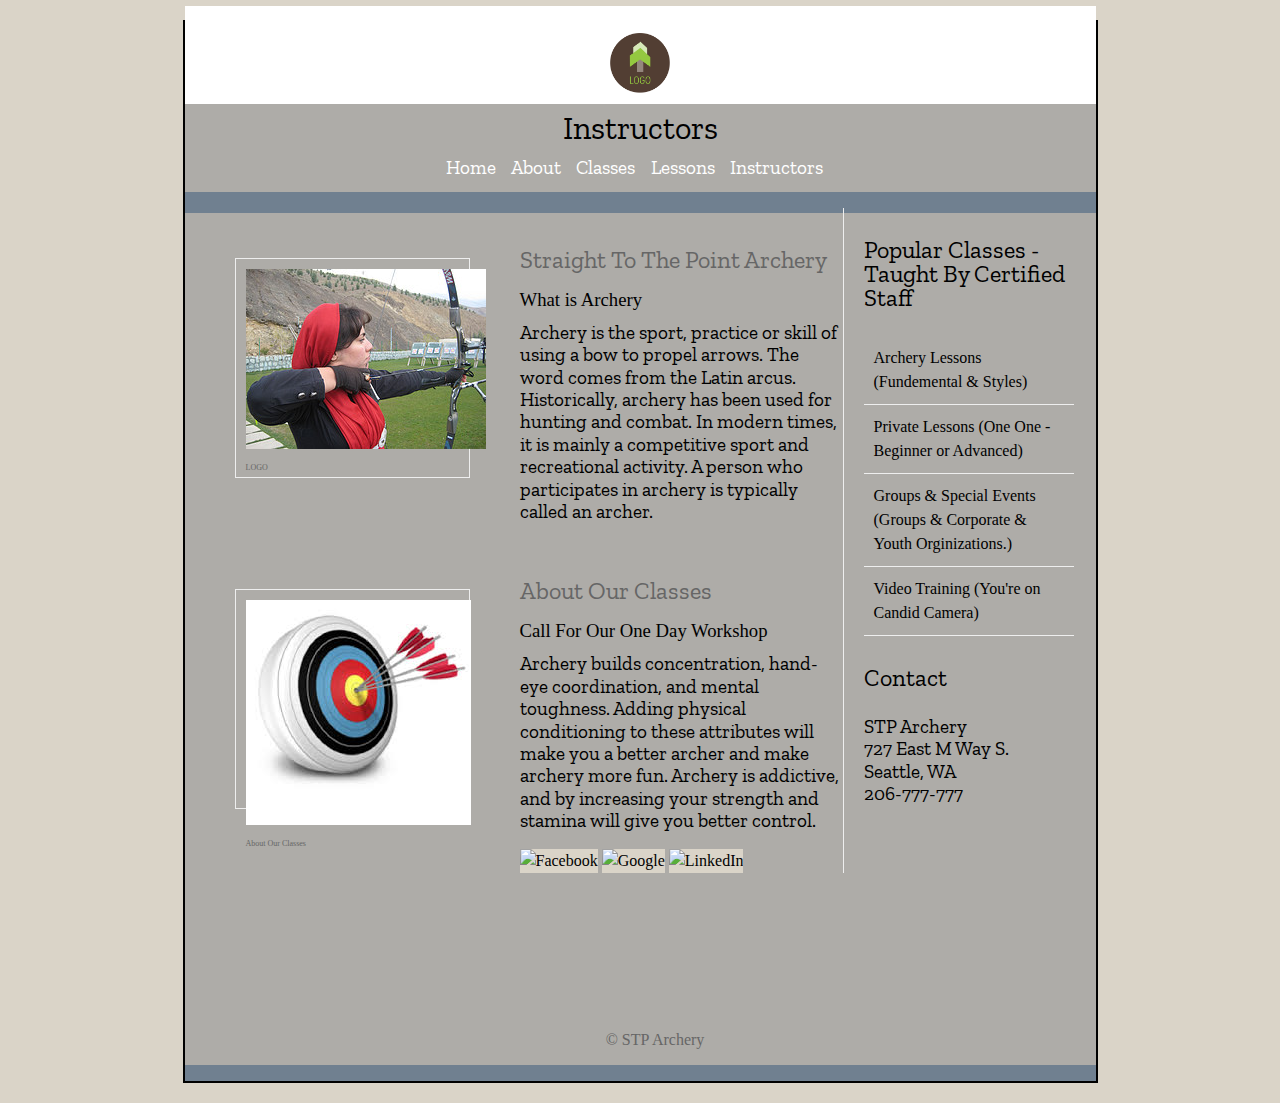
==== commit d5c19561: "index nav - make not overlap" ====
--- a/about.html
+++ b/about.html
@@ -1,103 +1,100 @@
 <!DOCTYPE html>
 <html>
-	<head>
-		<title>HTML5 About </title>
-        <link rel="stylesheet" type="text/css" href="styles/meyer-reset.css">
-        <link rel="stylesheet" type="text/css" href="https://fonts.googleapis.com/css?family=Zilla%20Slab">	
-		<script src="http://html5shiv.googlecode.com/svn/trunk/html5.js"></script>
-		<link rel="stylesheet" type="text/css" href="styles/main.css">
-	</head>
-	<body>
-		<div class="wrapper">
-          <header class="logo">
-                <a href="index.html">
-                  <img src="images/logo.jpg" alt="Logo" width="60" class="navlogo">
-                </a>
-              </header>
+<head>
+  <title>HTML5 About </title>
+  <link rel="stylesheet" type="text/css" href="styles/meyer-reset.css">
+  <link rel="stylesheet" type="text/css" href="https://fonts.googleapis.com/css?family=Zilla%20Slab">	
+  <link rel="stylesheet" type="text/css" href="styles/main.css">
+</head>
+<body>
+  <div class="wrapper">
 
-              <header>
-                <h1>Instructors</h1>
-                <nav>
-                  <a href="index.html">Home</a>
-                  <a href="about.html">About</a>
-                  <a href="classes.html">Classes</a>
-                  <a href="privatelessons.html">Lessons</a>
-                  <a href="instructors.html">Instructors</a>
-                </nav>
-              </header>
-			<section class="courses">
-				<article>
-					<figure>					
-						
-					<img src="images/amy-smith-instructor.jpg" alt="amy" />
+    <header class="logo">
+      <a href="index.html">
+        <img src="images/logo.jpg" alt="Logo" width="60" class="navlogo">
+      </a>
+    </header>
+  
+    <header>
+      <h1>Instructors</h1>
+      <nav>
+        <a href="index.html">Home</a>
+        <a href="about.html">About</a>
+        <a href="classes.html">Classes</a>
+        <a href="privatelessons.html">Lessons</a>
+        <a href="instructors.html">Instructors</a>
+      </nav>
+    </header>
 
-				
-					
-						<figcaption>LOGO</figcaption>
-					</figure>
-					<hgroup>
-						<h2>Straight To The Point Archery</h2>
-						<h3>What is Archery</h3>
-					</hgroup>
-					<p>   Archery is the sport, practice or skill of using a bow to propel arrows. The word comes from the Latin arcus. Historically, archery has been used for hunting and combat. In modern times, it is mainly a competitive sport and recreational activity. A person who participates in archery is typically called an archer.</p>
-				</article>    
-				<article>
-					<figure>
-						<img src="images/target.jpg" alt="target" />
-						<figcaption>About Our Classes</figcaption>
-					</figure>
-					<hgroup>
-						<h2>About Our Classes</h2>
-						<h3>Call For Our One Day Workshop</h3>
-					</hgroup>
-					<p>   Archery builds concentration, hand-eye coordination, and mental toughness. Adding physical conditioning to these attributes will make you a better archer and make archery more fun.
-						Archery is addictive, and by increasing your strength and stamina will give you better control.</p>
-									
-					<!-- Facebook -->
+    <section class="courses">
+      
+      <article>
+        <figure>					
+          <img src="images/amy-smith-instructor.jpg" alt="amy" />
+          <figcaption>LOGO</figcaption>
+        </figure>
+        <hgroup>
+          <h2>Straight To The Point Archery</h2>
+          <h3>What is Archery</h3>
+        </hgroup>
+        <p>
+          Archery is the sport, practice or skill of using a bow to propel arrows. The word comes from the Latin arcus. Historically, archery has been used for hunting and combat. In modern times, it is mainly a competitive sport and recreational activity. A person who participates in archery is typically called an archer.
+        </p>
+      </article>    
+    
+      <article>
+        <figure>
+          <img src="images/target.jpg" alt="target" />
+          <figcaption>About Our Classes</figcaption>
+        </figure>
+        <hgroup>
+          <h2>About Our Classes</h2>
+          <h3>Call For Our One Day Workshop</h3>
+        </hgroup>
+        <p>
+          Archery builds concentration, hand-eye coordination, and mental toughness. 
+          Adding physical conditioning to these attributes will make you a better archer and make archery more fun.
+          Archery is addictive, and by increasing your strength and stamina will give you better control.
+        </p>
+        <!-- Facebook -->
+        <a href="http://www.facebook.com/sharer.php?u=https://simplesharebuttons.com" target="_blank">
+          <img src="https://simplesharebuttons.com/images/somacro/facebook.png" alt="Facebook" />
+        </a>
+        <!-- Google+ -->
+        <a href="https://plus.google.com/share?url=https://simplesharebuttons.com" target="_blank">
+          <img src="https://simplesharebuttons.com/images/somacro/google.png" alt="Google" />
+        </a>
+        <!-- LinkedIn -->
+        <a href="http://www.linkedin.com/shareArticle?mini=true&amp;url=https://simplesharebuttons.com" target="_blank">
+          <img src="https://simplesharebuttons.com/images/somacro/linkedin.png" alt="LinkedIn" />
+        </a>
+      </article>    
 
-					<a href="http://www.facebook.com/sharer.php?u=https://simplesharebuttons.com" target="_blank">
-						<img src="https://simplesharebuttons.com/images/somacro/facebook.png" alt="Facebook" />
-					</a>
-
-								<!-- Google+ -->
-
-					<a href="https://plus.google.com/share?url=https://simplesharebuttons.com" target="_blank">
-
-					<img src="https://simplesharebuttons.com/images/somacro/google.png" alt="Google" />
-
-					</a>
-								<!-- LinkedIn -->
-
-					<a href="http://www.linkedin.com/shareArticle?mini=true&amp;url=https://simplesharebuttons.com" target="_blank">
-
-					<img src="https://simplesharebuttons.com/images/somacro/linkedin.png" alt="LinkedIn" />
-
-					</a>
-				
-				</article>    
-			</section>
-			<aside>
-				<section class="popular-Classes">
-					<h2>Popular Classes - Taught By Certified Staff</h2>
-					<a href="">Archery Lessons (Fundemental & Styles)</a>
-					<a href="">Private Lessons (One One - Beginner or Advanced)</a>
-					<a href="">Groups & Special Events (Groups & Corporate & Youth Orginizations.)</a>
-					<a href="">Video Training (You're on Candid Camera)</a>
-				</section>
-				<section class="contact-details">
-					<h2>Contact</h2>
-					<p>STP Archery<br />
-						727 East M Way S.Seattle, WA 
-						206-777-777<br />
-					
-					<iframe src="https://www.google.com/maps/embed?pb=!1m18!1m12!1m3!1d43086.37397309853!2d-122.31384661386426!3d47.550306635313724!2m3!1f0!2f0!3f0!3m2!1i1024!2i768!4f13.1!3m3!1m2!1s0x5490418b1a531ff9%3A0x75896ca9d8228814!2sE+Marginal+Way+S%2C+Washington!5e0!3m2!1sen!2sus!4v1512533317559" width="200" height="200" frameborder="1" style="border:2" allowfullscreen></iframe>				
-							
-				</section>
-			</aside>
-			<footer>				
-		
-				&copy; STP Archery
-			</footer>
-		</div><!-- .wrapper -->
-	</body>
+    </section>
+    
+    <aside>
+      <section class="popular-Classes">
+        <h2>Popular Classes - Taught By Certified Staff</h2>
+        <a href="">Archery Lessons (Fundemental & Styles)</a>
+        <a href="">Private Lessons (One One - Beginner or Advanced)</a>
+        <a href="">Groups & Special Events (Groups & Corporate & Youth Orginizations.)</a>
+        <a href="">Video Training (You're on Candid Camera)</a>
+      </section>
+      <section class="contact-details">
+        <h2>Contact</h2>
+        <p>
+          STP Archery<br/>
+          727 East M Way S.<br/>
+          Seattle, WA<br/>
+          206-777-777
+        </p>
+        <iframe src="https://www.google.com/maps/embed?pb=!1m18!1m12!1m3!1d43086.37397309853!2d-122.31384661386426!3d47.550306635313724!2m3!1f0!2f0!3f0!3m2!1i1024!2i768!4f13.1!3m3!1m2!1s0x5490418b1a531ff9%3A0x75896ca9d8228814!2sE+Marginal+Way+S%2C+Washington!5e0!3m2!1sen!2sus!4v1512533317559" width="200" height="200" frameborder="1" style="border:2" allowfullscreen></iframe>				
+      </section>
+    </aside>
+    <footer>				
+      &copy; STP Archery
+    </footer>
+  </div><!-- .wrapper -->
+  <script src="http://html5shiv.googlecode.com/svn/trunk/html5.js"></script>
+</body>
 </html>
